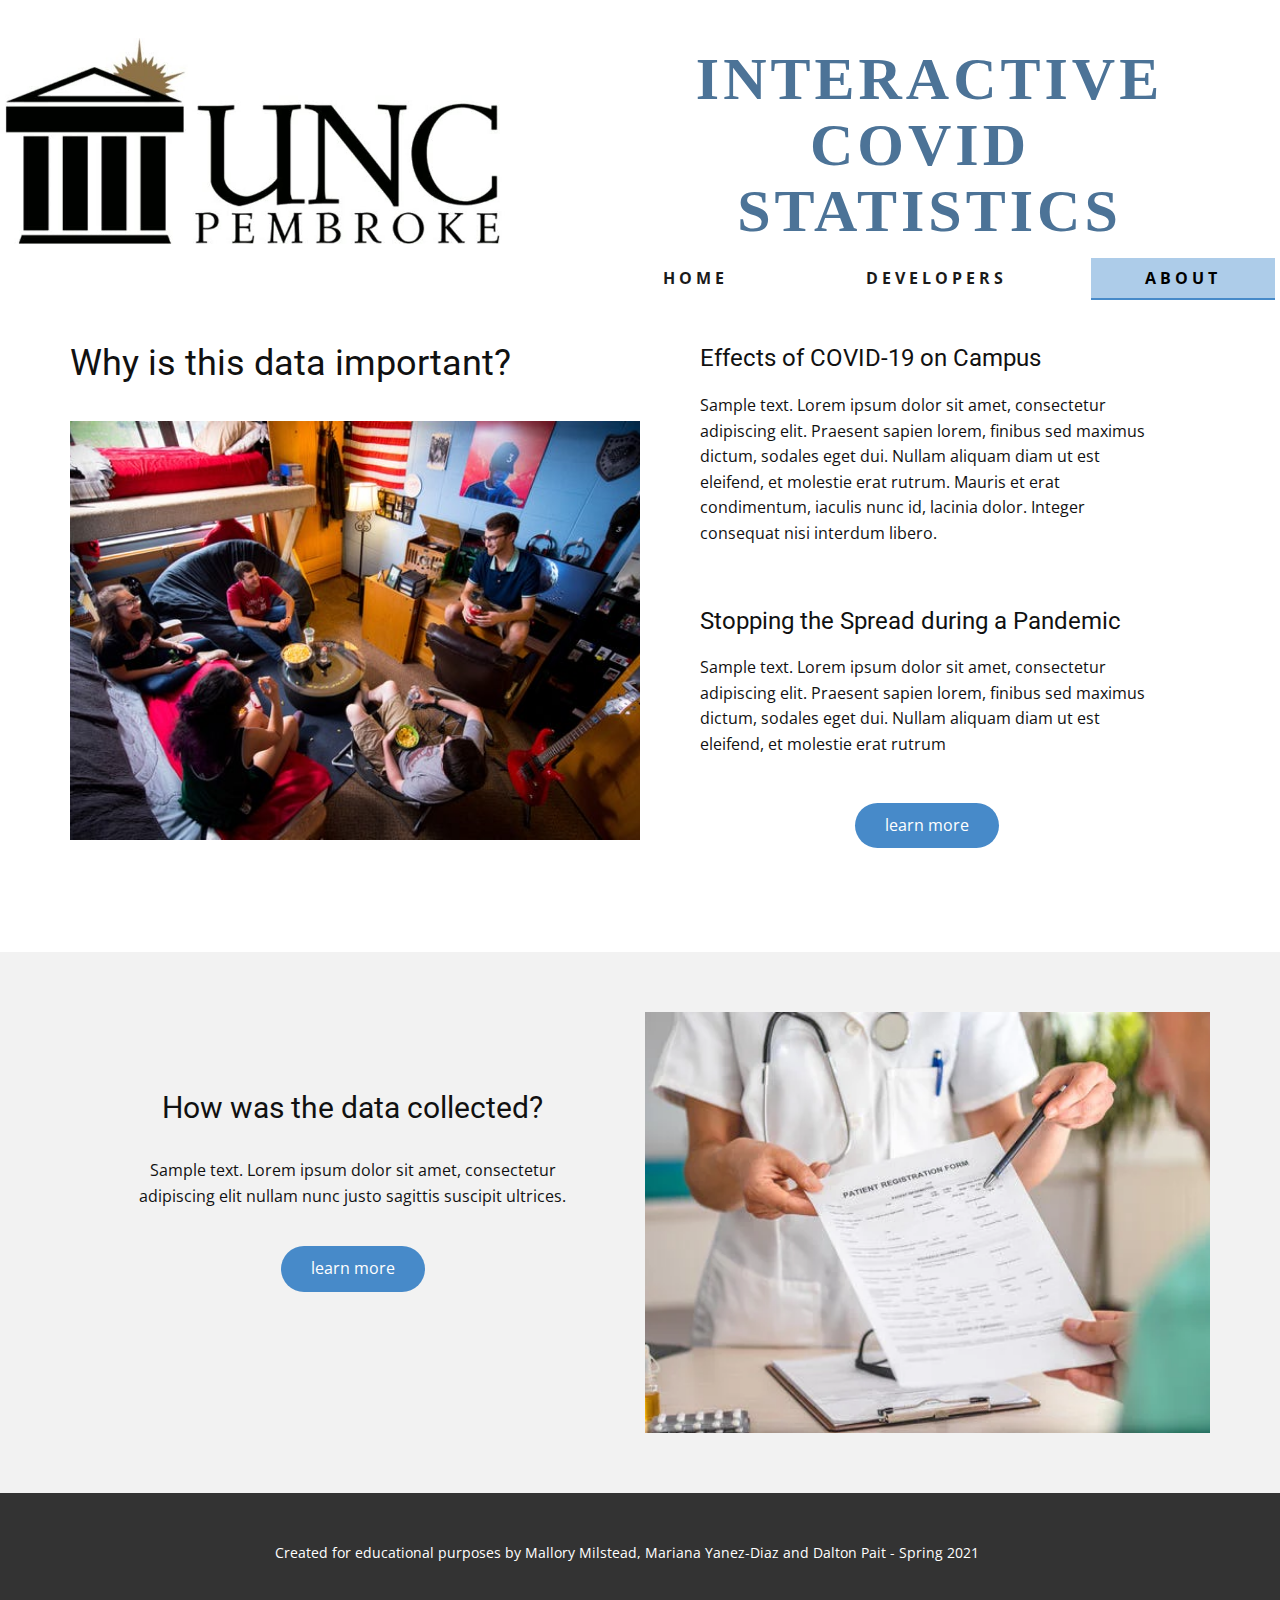
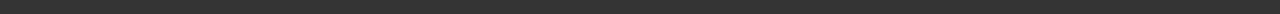
==== About.html @ d1030fd5 "first commit to local repo" ====
<!DOCTYPE html>
<html style="font-size: 16px;" lang="en-US">
  <head>
    <meta name="viewport" content="width=device-width, initial-scale=1.0">
    <meta charset="utf-8">
    <meta name="keywords" content="">
    <meta name="description" content="">
    <meta name="page_type" content="np-template-header-footer-from-plugin">
    <title>About</title>
    <link rel="stylesheet" href="nicepage.css" media="screen">
<link rel="stylesheet" href="About.css" media="screen">
    <script class="u-script" type="text/javascript" src="jquery.js" defer=""></script>
    <script class="u-script" type="text/javascript" src="nicepage.js" defer=""></script>
    <meta name="generator" content="Nicepage 3.10.2, nicepage.com">
    <link rel="icon" href="images/favicon.png">
    <link id="u-theme-google-font" rel="stylesheet" href="https://fonts.googleapis.com/css?family=Roboto:100,100i,300,300i,400,400i,500,500i,700,700i,900,900i|Open+Sans:300,300i,400,400i,600,600i,700,700i,800,800i">
    
    
    
    <script type="application/ld+json">{
		"@context": "http://schema.org",
		"@type": "Organization",
		"name": "UNCP Interactive COVID STATS",
		"url": "index.html",
		"logo": "images/uncp_word_logo.jpeg"
}</script>
    <meta property="og:title" content="About">
    <meta property="og:type" content="website">
    <meta name="theme-color" content="#478ac9">
    <link rel="canonical" href="index.html">
    <meta property="og:url" content="index.html">
  </head>
  <body class="u-body"><header class="u-clearfix u-header u-header" id="sec-48bb"><div class="u-clearfix u-sheet u-sheet-1">
        <a href="https://nicepage.com" class="u-image u-logo u-image-1" data-image-width="1000" data-image-height="343">
          <img src="images/uncp_word_logo.jpeg" class="u-logo-image u-logo-image-1" data-image-width="600.9387">
        </a>
        <h1 class="u-align-center u-custom-font u-font-georgia u-text u-text-palette-1-dark-1 u-text-1">Interactive<br>covid&nbsp;<br>statistics
        </h1>
        <nav class="u-menu u-menu-dropdown u-offcanvas u-menu-1">
          <div class="menu-collapse" style="font-size: 1rem; letter-spacing: 4px; font-weight: 700; text-transform: uppercase;">
            <a class="u-button-style u-custom-active-border-color u-custom-active-color u-custom-border u-custom-border-color u-custom-borders u-custom-hover-border-color u-custom-hover-color u-custom-left-right-menu-spacing u-custom-padding-bottom u-custom-text-active-color u-custom-text-color u-custom-text-hover-color u-custom-top-bottom-menu-spacing u-nav-link u-text-active-palette-1-base u-text-hover-palette-2-base" href="#">
              <svg><use xmlns:xlink="http://www.w3.org/1999/xlink" xlink:href="#menu-hamburger"></use></svg>
              <svg version="1.1" xmlns="http://www.w3.org/2000/svg" xmlns:xlink="http://www.w3.org/1999/xlink"><defs><symbol id="menu-hamburger" viewBox="0 0 16 16" style="width: 16px; height: 16px;"><rect y="1" width="16" height="2"></rect><rect y="7" width="16" height="2"></rect><rect y="13" width="16" height="2"></rect>
</symbol>
</defs></svg>
            </a>
          </div>
          <div class="u-custom-menu u-nav-container">
            <ul class="u-nav u-spacing-30 u-unstyled u-nav-1"><li class="u-nav-item"><a class="u-active-palette-1-light-2 u-border-2 u-border-active-palette-1-base u-border-hover-palette-1-base u-border-no-left u-border-no-right u-border-no-top u-button-style u-hover-palette-1-base u-nav-link u-text-active-black u-text-grey-90 u-text-hover-grey-90" href="Home.html" style="padding: 12px 54px;">Home</a>
</li><li class="u-nav-item"><a class="u-active-palette-1-light-2 u-border-2 u-border-active-palette-1-base u-border-hover-palette-1-base u-border-no-left u-border-no-right u-border-no-top u-button-style u-hover-palette-1-base u-nav-link u-text-active-black u-text-grey-90 u-text-hover-grey-90" href="Contact.html" style="padding: 12px 54px;">Developers</a>
</li><li class="u-nav-item"><a class="u-active-palette-1-light-2 u-border-2 u-border-active-palette-1-base u-border-hover-palette-1-base u-border-no-left u-border-no-right u-border-no-top u-button-style u-hover-palette-1-base u-nav-link u-text-active-black u-text-grey-90 u-text-hover-grey-90" href="About.html" style="padding: 12px 54px;">About</a>
</li></ul>
          </div>
          <div class="u-custom-menu u-nav-container-collapse">
            <div class="u-black u-container-style u-inner-container-layout u-opacity u-opacity-95 u-sidenav">
              <div class="u-sidenav-overflow">
                <div class="u-menu-close"></div>
                <ul class="u-align-center u-nav u-popupmenu-items u-unstyled u-nav-2"><li class="u-nav-item"><a class="u-button-style u-nav-link" href="Home.html" style="padding: 12px 54px;">Home</a>
</li><li class="u-nav-item"><a class="u-button-style u-nav-link" href="Contact.html" style="padding: 12px 54px;">Developers</a>
</li><li class="u-nav-item"><a class="u-button-style u-nav-link" href="About.html" style="padding: 12px 54px;">About</a>
</li></ul>
              </div>
            </div>
            <div class="u-black u-menu-overlay u-opacity u-opacity-70"></div>
          </div>
        </nav>
      </div></header>
    <section class="u-clearfix u-color-scheme-u10 u-color-style-multicolor-1 u-section-1" id="sec-e07b">
      <div class="u-clearfix u-sheet u-sheet-1">
        <div class="u-clearfix u-expanded-width u-gutter-0 u-layout-wrap u-layout-wrap-1">
          <div class="u-gutter-0 u-layout">
            <div class="u-layout-row">
              <div class="u-size-30 u-size-60-md">
                <div class="u-layout-col">
                  <div class="u-align-left u-container-style u-layout-cell u-left-cell u-size-40 u-layout-cell-1">
                    <div class="u-container-layout u-valign-top u-container-layout-1">
                      <h2 class="u-text u-text-1">Why is this data important?</h2>
                    </div>
                  </div>
                  <div class="u-container-style u-image u-layout-cell u-left-cell u-size-20 u-image-1" src="" data-image-width="600" data-image-height="400">
                    <div class="u-container-layout u-container-layout-2"></div>
                  </div>
                </div>
              </div>
              <div class="u-size-30 u-size-60-md">
                <div class="u-layout-col">
                  <div class="u-align-left u-container-style u-layout-cell u-right-cell u-size-20 u-layout-cell-3">
                    <div class="u-container-layout u-valign-top u-container-layout-3">
                      <h4 class="u-text u-text-2">Effects of COVID-19 on Campus</h4>
                      <p class="u-text u-text-3">Sample text.&nbsp;Lorem ipsum dolor sit amet, consectetur adipiscing elit. Praesent sapien lorem, finibus sed maximus dictum, sodales eget dui. Nullam aliquam diam ut est eleifend, et molestie erat rutrum. Mauris et erat condimentum, iaculis nunc id, lacinia dolor. Integer consequat nisi interdum libero.&nbsp;</p>
                    </div>
                  </div>
                  <div class="u-align-left u-container-style u-layout-cell u-right-cell u-size-40 u-layout-cell-4">
                    <div class="u-container-layout u-container-layout-4">
                      <h4 class="u-text u-text-4">Stopping the Spread during a Pandemic</h4>
                      <p class="u-text u-text-5">Sample text. Lorem ipsum dolor sit amet, consectetur adipiscing elit. Praesent sapien lorem, finibus sed maximus dictum, sodales eget dui. Nullam aliquam diam ut est eleifend, et molestie erat rutrum</p>
                      <a href="https://www.bestcolleges.com/blog/college-campus-coronavirus-cases-by-state/" class="u-btn u-btn-round u-button-style u-radius-50 u-btn-1" target="_blank">learn more</a>
                    </div>
                  </div>
                </div>
              </div>
            </div>
          </div>
        </div>
      </div>
    </section>
    <section class="u-clearfix u-grey-5 u-section-2" id="sec-95da">
      <div class="u-clearfix u-sheet u-sheet-1">
        <div class="u-clearfix u-expanded-width u-gutter-10 u-layout-wrap u-layout-wrap-1">
          <div class="u-layout" style="">
            <div class="u-layout-row" style="">
              <div class="u-container-style u-layout-cell u-left-cell u-size-30 u-size-xs-60 u-layout-cell-1" src="">
                <div class="u-container-layout u-container-layout-1">
                  <h2 class="u-align-center u-text u-text-1">How was the data collected?</h2>
                  <p class="u-align-center u-text u-text-2">Sample text. Lorem ipsum dolor sit amet, consectetur adipiscing elit nullam nunc justo sagittis suscipit ultrices.</p>
                  <a href="https://www.uncp.edu/about/update-coronavirus/covid-19-dashboard" class="u-btn u-btn-round u-button-style u-radius-50 u-btn-1" target="_blank">learn more</a>
                </div>
              </div>
              <div class="u-align-center u-container-style u-image u-layout-cell u-right-cell u-size-30 u-size-xs-60 u-image-1" src="" data-image-width="553" data-image-height="369">
                <div class="u-container-layout u-valign-middle u-container-layout-2" src=""></div>
              </div>
            </div>
          </div>
        </div>
      </div>
    </section>
    
    
    <footer class="u-align-center u-clearfix u-footer u-grey-80 u-footer" id="sec-e8cf"><div class="u-clearfix u-sheet u-sheet-1">
        <p class="u-small-text u-text u-text-variant u-text-1">Created for educational purposes by Mallory Milstead, Mariana Yanez-Diaz and Dalton Pait - Spring 2021</p>
      </div></footer>
  </body>
</html>
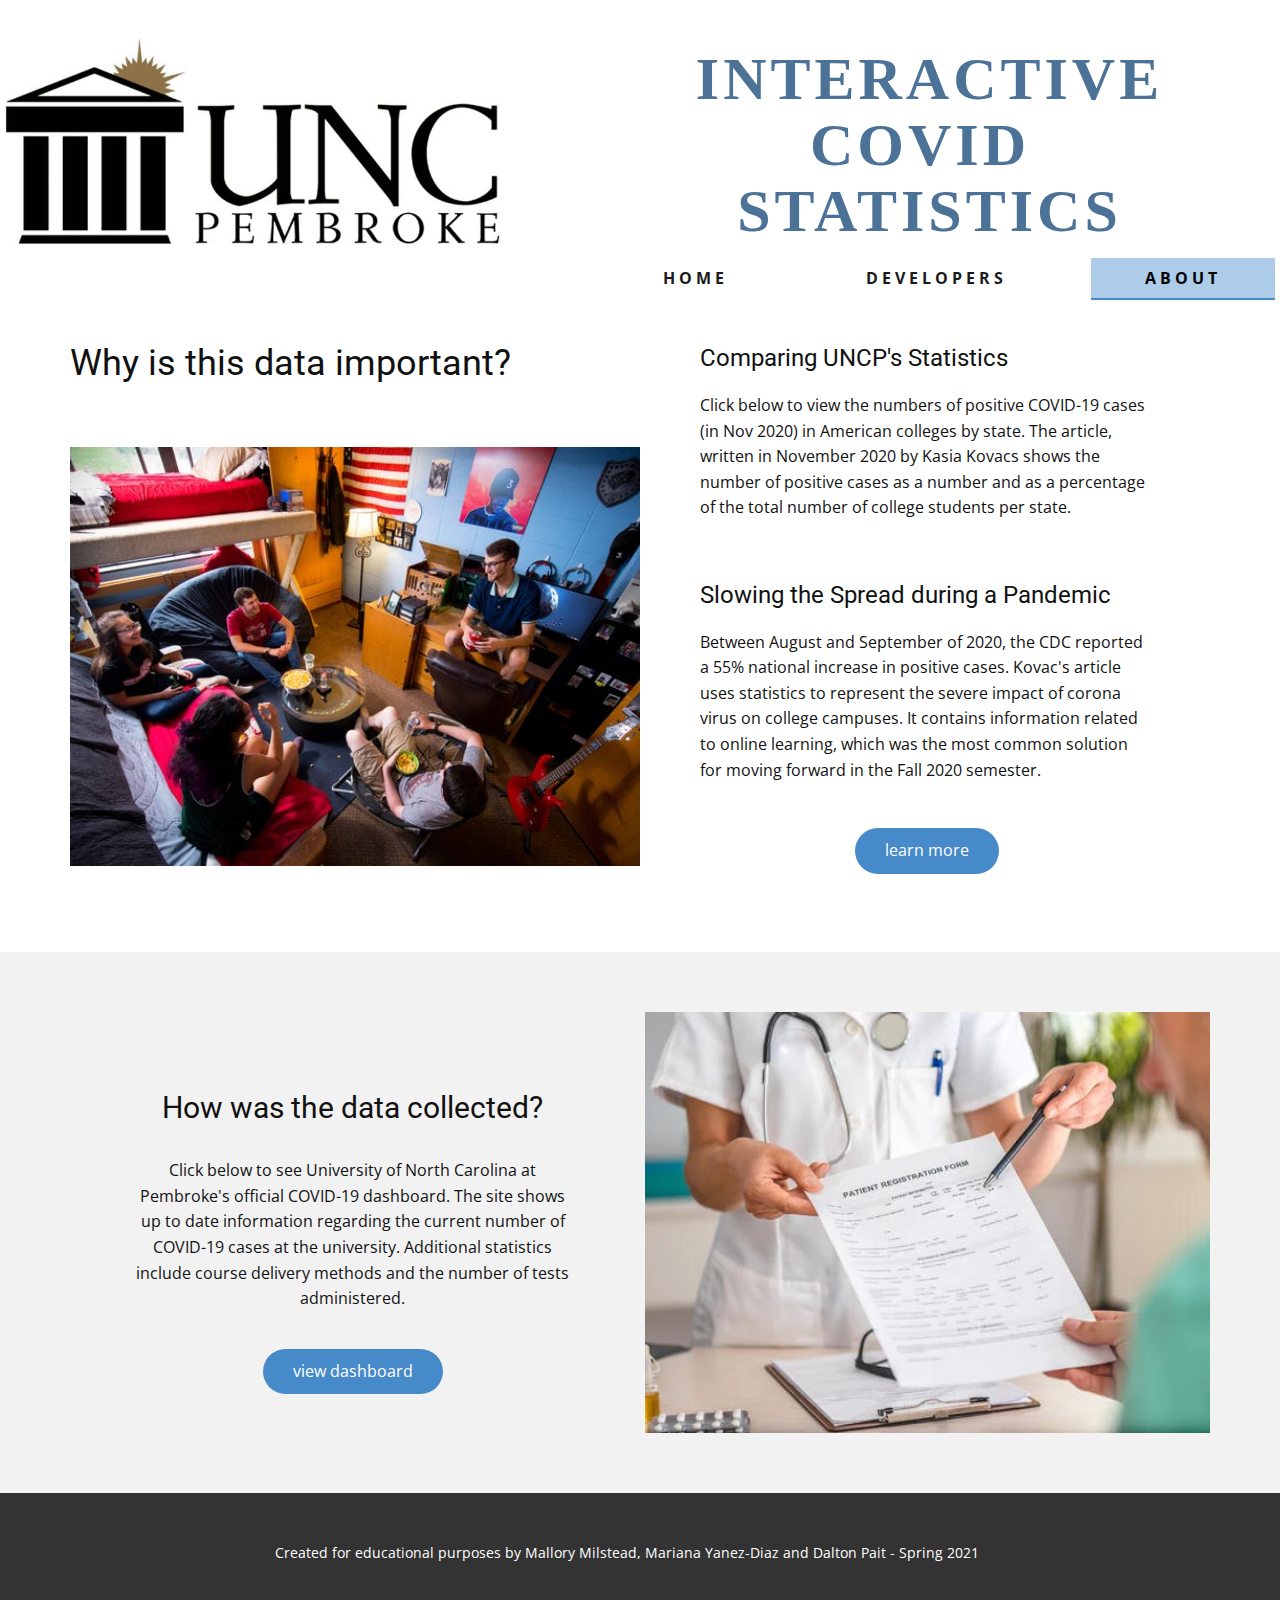
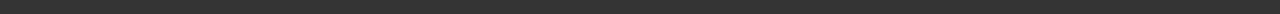
==== commit 41631565: "added month selector, quarantine chart & About page" ====
--- a/About.html
+++ b/About.html
@@ -86,17 +86,17 @@
                 <div class="u-layout-col">
                   <div class="u-align-left u-container-style u-layout-cell u-right-cell u-size-20 u-layout-cell-3">
                     <div class="u-container-layout u-valign-top u-container-layout-3">
-                      <h4 class="u-text u-text-2">Effects of COVID-19 on Campus</h4>
-                      <p class="u-text u-text-3">Sample text.&nbsp;Lorem ipsum dolor sit amet, consectetur adipiscing elit. Praesent sapien lorem, finibus sed maximus dictum, sodales eget dui. Nullam aliquam diam ut est eleifend, et molestie erat rutrum. Mauris et erat condimentum, iaculis nunc id, lacinia dolor. Integer consequat nisi interdum libero.&nbsp;</p>
+                      <h4 class="u-text u-text-2">Comparing UNCP's Statistics</h4>
+                      <p class="u-text u-text-3">Click below to view the numbers of positive COVID-19 cases (in Nov 2020) in American colleges by state. The article, written in November 2020 by Kasia Kovacs shows the number of positive cases as a number and as a percentage of the total number of college students per state.</p>
                     </div>
                   </div>
                   <div class="u-align-left u-container-style u-layout-cell u-right-cell u-size-40 u-layout-cell-4">
                     <div class="u-container-layout u-container-layout-4">
-                      <h4 class="u-text u-text-4">Stopping the Spread during a Pandemic</h4>
-                      <p class="u-text u-text-5">Sample text. Lorem ipsum dolor sit amet, consectetur adipiscing elit. Praesent sapien lorem, finibus sed maximus dictum, sodales eget dui. Nullam aliquam diam ut est eleifend, et molestie erat rutrum</p>
+                      <h4 class="u-text u-text-4">Slowing the Spread during a Pandemic</h4>
+                      <p class="u-text u-text-5">Between August and September of 2020, the CDC reported a 55% national increase in positive cases. Kovac's article uses statistics to represent the severe impact of corona virus on college campuses. It contains information related to online learning, which was the most common solution for moving forward in the Fall 2020 semester.</p>
                       <a href="https://www.bestcolleges.com/blog/college-campus-coronavirus-cases-by-state/" class="u-btn u-btn-round u-button-style u-radius-50 u-btn-1" target="_blank">learn more</a>
                     </div>
-                  </div>
+                    </div>
                 </div>
               </div>
             </div>
@@ -112,8 +112,8 @@
               <div class="u-container-style u-layout-cell u-left-cell u-size-30 u-size-xs-60 u-layout-cell-1" src="">
                 <div class="u-container-layout u-container-layout-1">
                   <h2 class="u-align-center u-text u-text-1">How was the data collected?</h2>
-                  <p class="u-align-center u-text u-text-2">Sample text. Lorem ipsum dolor sit amet, consectetur adipiscing elit nullam nunc justo sagittis suscipit ultrices.</p>
-                  <a href="https://www.uncp.edu/about/update-coronavirus/covid-19-dashboard" class="u-btn u-btn-round u-button-style u-radius-50 u-btn-1" target="_blank">learn more</a>
+                  <p class="u-align-center u-text u-text-2">Click below to see University of North Carolina at Pembroke's official COVID-19 dashboard. The site shows up to date information regarding the current number of COVID-19 cases at the university. Additional statistics include course delivery methods and the number of tests administered.</p>
+                  <a href="https://www.uncp.edu/about/update-coronavirus/covid-19-dashboard" class="u-btn u-btn-round u-button-style u-radius-50 u-btn-1" target="_blank">view dashboard</a>
                 </div>
               </div>
               <div class="u-align-center u-container-style u-image u-layout-cell u-right-cell u-size-30 u-size-xs-60 u-image-1" src="" data-image-width="553" data-image-height="369">
